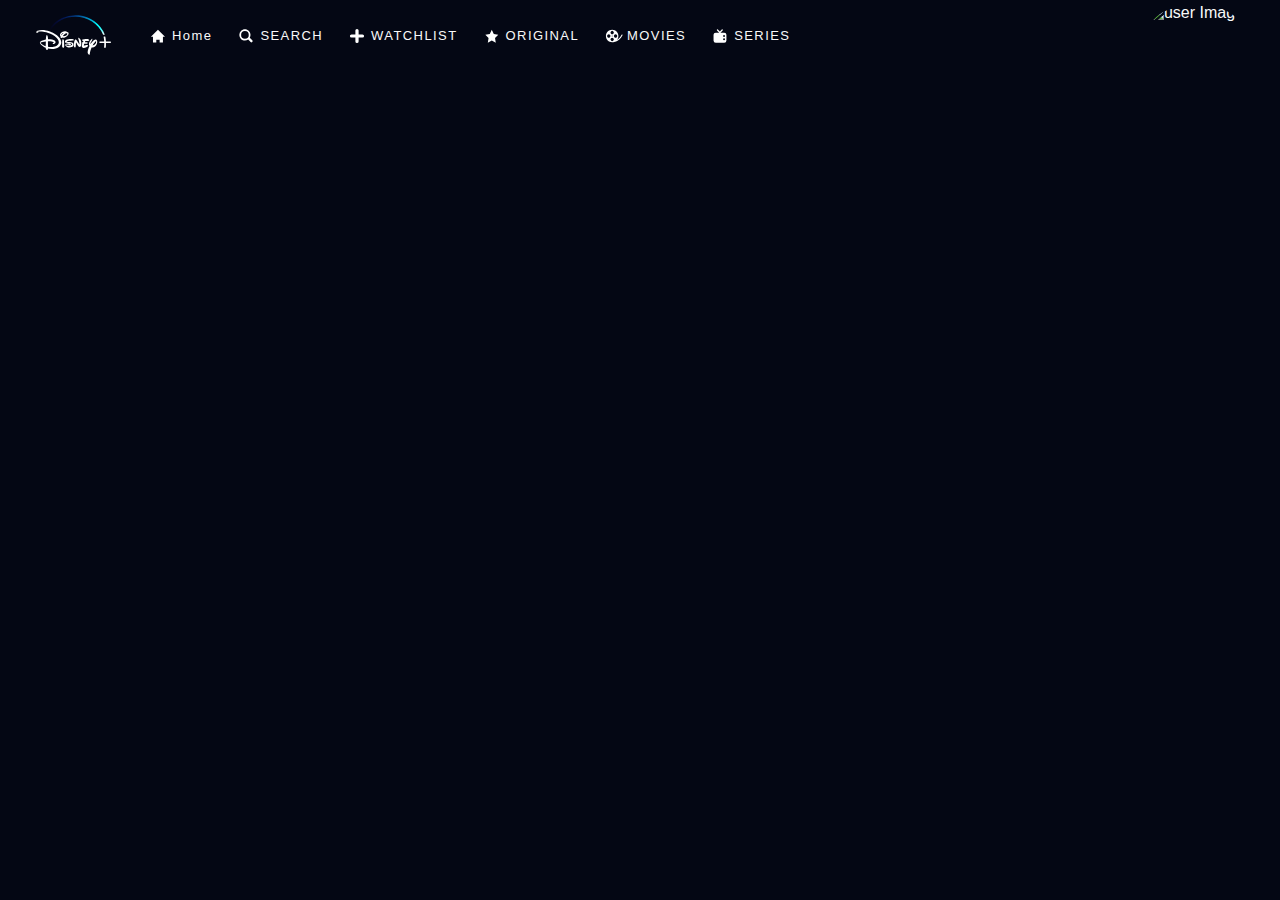
==== home.html @ 9d0f0da2 "home page created" ====
<!DOCTYPE html>
<html lang="en">

<head>
    <meta charset="UTF-8">
    <meta http-equiv="X-UA-Compatible" content="IE=edge">
    <meta name="viewport" content="width=device-width, initial-scale=1.0">

    <!-- css link -->

    <link rel="stylesheet" href="./stlye/style.css">

     <!-- fontawsome -->
     <link rel="stylesheet" href="https://cdnjs.cloudflare.com/ajax/libs/font-awesome/5.12.0-2/css/all.min.css" integrity="sha256-46r060N2LrChLLb5zowXQ72/iKKNiw/lAmygmHExk/o=" crossorigin="anonymous" />
    <title>home</title>
</head>

<body>
    <!-- nav bar start here -->


    <nav>

        <a href="#" class="logo"><img src="./assets/images/logo.svg" alt=""></a>


        <div class="nav-menu-container">

            <div class="nav-menu">

                <a href="home.html" class="anchor"><img src="././assets/images/home-icon.svg" alt="">
                    <span>Home</span></a>

                <a href="#">
                    <img src="./assets/images/search-icon.svg" alt="SEARCH">
                    <span>SEARCH</span>
                </a>

                <a href="#">
                    <img src="./assets/images/watchlist-icon.svg" alt="WATCHLIST">
                    <span>WATCHLIST</span>
                </a>

                <a href="#">
                    <img src="./assets/images/original-icon.svg" alt="WATCHLIST">
                    <span>ORIGINAL</span>
                </a>

                <a href="#">
                    <img src="./assets/images/movie-icon.svg" alt="WATCHLIST">
                    <span>MOVIES</span>
                </a>

                <a href="#">
                    <img src="./assets/images/series-icon.svg" alt="WATCHLIST">
                    <span>SERIES</span>
                </a>

            </div>

            <div class="sign-out">

                <img src="https://external-content.duckduckgo.com/iu/?u=https%3A%2F%2Fwww.dovercourt.org%2Fwp-content%2Fuploads%2F2019%2F11%2F610-6104451_image-placeholder-png-user-profile-placeholder-image-png.jpg&f=1&nofb=1&ipt=953c451a168a62d16426b066df848370c119ca93bd26d9f5854ab0ffd3c0f004&ipo=images" class="UserImg" alt="user Image">

                <div class="dropdown">
                    <span>Log Out</span>
                </div>

            </div>

        </div>


        <div class="openMenu" > <i class="fa fa-bars"></i>

            <div class="dropdown">

                <a href="home.html" class="anchor">
                    <span>HOME</span>
                </a>

                <a href="#">
                    SEARCH
                </a>

                <a href="#">
                    ORIGINAL
                </a>

                <a href="#">
                    MOVIES
                </a>

                <a href="#">
                    SERIES
                </a>

                <span class="logout-span">Log Out </span>
            </div>

        </div>
    </nav>




    <!-- nav bar end here -->

</body>

</html>
---- stlye/style.css ----
/* //Colors */


:root{
    --bg-color:#040714;
--background:#48cae4;
--text-primary:#f9f9f9;
--login-sign-up-btn:#0063e5;
--login-sign-up-btn-hover:#0483ee;
--nav-bg:#090b13;
--primary-font: Avenir-Roman, sans-serif;
}

::-webkit-scrollbar {
    width: 6px;
  }
  ::-webkit-scrollbar-thumb {
    background: #b6b8bf;
    border-radius: 4px;
  }


  html{
    scroll-behavior: smooth;
  }

*{
    box-sizing: border-box;
}

body{
    font-family: var(--primary-font);
    margin: 0;
    padding: 0;
    background-color: var(--bg-color);
    color: var(--text-primary);
}


a{
    color:var(--text-primary);
    text-decoration: none;
}

nav{
    position: fixed;
    top: 0;
    right: 0;
    left: 0;
    height: 70px;
    background-color: var(--bg-color);
    display: flex;

    align-items: center;
    padding: 0 36px;
    letter-spacing: 0px;
    z-index: 3;
}
nav .logo{
    padding: 0;
    width: 80px;
    margin-top: 0px;
    max-height: 70px;
    font-size: 0;
    display: inline-block;
    
}

nav img{
    display: block;
    width: 100%;
}

.container{
    display:  flex;
     flex: 1;
     align-items: center;
     height: 100%;
     justify-content: end;
}

.login-btn{
    background-color:rgba(0, 0, 0, .6);
    padding: 8px 16px;
    display: flex;
    margin-left:auto;
    align-items: center;
    height: 40px;
    text-transform: uppercase;
    letter-spacing: 1.5px;
    cursor: pointer;
    border: 1px solid var(--text-primary);
    border-radius: 4px;
    transition: all .2s ease 0s;

}

.login-btn:hover{
    background-color: #f9f9f9;
      color: #000;
      border-color: transparent;

}

.Container{
    height: 100vh;
    overflow: hidden;
    display: flex;
    flex-direction: column;
    text-align: center;
}
.Container .content{
    margin-bottom: 10vh;
    width: 100%;
    position: relative;
    min-height: 100vh;
    box-sizing: border-box;
    display: flex;
    justify-content: center;
    align-items: center;
    flex-direction: column;
    padding: 80px 40px;
    height: 100%;
}

.Container .content .cta{
    max-width: 650px;
    width: 100%;
    display: flex;
    flex-direction: column;
}

.Container .content .cta-logo-one{
    margin-bottom: 12px;
    max-width: 600px;
    min-height: 1px;
    display: block;
    width: 100%;
}

.Container .content .sign-up{
    font-weight: bold;
    color: var(--text-primary);
    background-color: var(--login-sign-up-btn);
    margin-bottom: 12px;
    width: 100%;
    letter-spacing: 1.5px;
    font-size: 18px;
    padding: 16.5px 0;
    border: 1px solid transparent;
    border-radius: 4px;
}

.Container .content .sign-up:hover{
    background-color: var(--login-sign-up-btn-hover);
}

.description{
color: hsla(0, 0%, 95.3%, 1);
font-size: 11px;
margin:0 0 24px;
line-height: 1.5;
letter-spacing: 1.5px;
}
.cta-logo-two{
    max-width:600px;
    margin-bottom: 20px;
    display: inline-block;
    vertical-align: bottom;
    width: 100%;
}

.BgImage{
    z-index: -1;
    position: absolute;
    top: 0;
    right: 0;
    left: 0;
    height: 100%;
    width: 100%;
    background-position: top;
    background-size: cover;
    background-repeat: no-repeat;
}

.nav-menu-container{
    display: flex;
    height: 100%;
    width: 100%;
}

.nav-menu{
    align-items: center;
    display: flex;
    flex-flow: row nowrap;
    height: 100%;
    justify-content: flex-end;
    margin-top: 1px;
    padding: 0px;
    position: relative;
    margin-right: auto;
    margin-left: 25px;
}
.nav-menu  .anchor{
    display: flex;
    align-items: center;
    padding: 0 12px;
}

.nav-menu a img{
    height: 20px;
    min-width: 20px;
    width: 20px;
    margin-right: 4px;
    z-index: auto;
}

.nav-menu span{
    color:rgb(249, 249, 249);
    font-size: 13px;
    letter-spacing: 1.42px;
    line-height: 1.08;
    padding: 2px 0px;
    white-space: nowrap;
    position: relative;
}

.nav-menu span:before{
background-color: rgb(249, 249, 249);
border-radius: 0px 0px 4px 4px;
bottom: -6px;
content: "";
height: 2px;
left: 0px;
opacity: 0;
position: absolute;
right: 0px;
transform-origin: left center;
transform: scaleX(0);
transition: all 250ms cubic-bezier(0.25,0.45,0.45,0.94) 0s;
visibility: hidden;
width: auto;
}

.nav-menu a:hover{
    cursor: pointer;  
}

.nav-menu a:hover span:before{
    transform: scaleX(1);
    visibility: visible;
    opacity: 1 !important;
}


.nav-menu a{
    display: flex;
    align-items: center;
    padding:  0 12px;
}

.sign-out .UserImg{
border-radius: 50%;
width: 100%;
height: 85%;
margin-top: 4px;
}

.sign-out:hover{
    cursor: pointer;
}

.sign-out:hover .dropdown{
opacity: 1;
transition-duration: 1s;
}


.sign-out .dropdown{
    position: absolute;
    top: 68px;
    right: 10px;
    background: rgb(19, 19, 19);
    border: 1px solid rgba(151 ,151,151,0.34);
    border-radius: 4px;
    padding: 10px;
    font-size: 14px;
    letter-spacing: 3px;
    width: 100px;
    opacity: 0;
}
.sign-out .dropdown span{
    cursor: pointer;
}

.openMenu{
    width: 100%;
    display: flex;
    position: relative;
    justify-content: end;
}
.openMenu:hover{
cursor: pointer;
}

.openMenu:hover .dropdown{
    opacity: 1;
    transition-duration: 1s;
}
.openMenu .dropdown{
    position: absolute;
    top: 48px;
    right:5px;
    background: rgb(19, 19, 19);
    border: 1px solid rgba(151, 151, 151, 0.34);
    border-radius: 4px;
    box-shadow: RGB(0 0 0 / 50%) 0px 0px 18px 0px;
    padding: 10px;
    font-size: 14px;
    letter-spacing: 3px;
    width: 150px;
    opacity: 0;
    display: flex;
    flex-direction: column;
}

.logout-span{
    text-transform: uppercase;
}

.openMenu a{
    margin-bottom: 20px;
}

.openMenu span{
    cursor: pointer;
    text-transform: capitalize;
}













@media (max-width: 968px) {
    .nav-menu-container{
        display: none;
    }

}

@media (min-width:968px){
    .openMenu{
        display: none;
    }
}

@media only screen and (min-width:768px){
    body{
        font-size: 16px;
    };
};

@media only screen and (min-width:480px) and (max-width:786){
    body{
        font-size: 15px;
    };
};


@media only screen and (min-width:479px){
    body{
        font-size: 14px;
    };
};
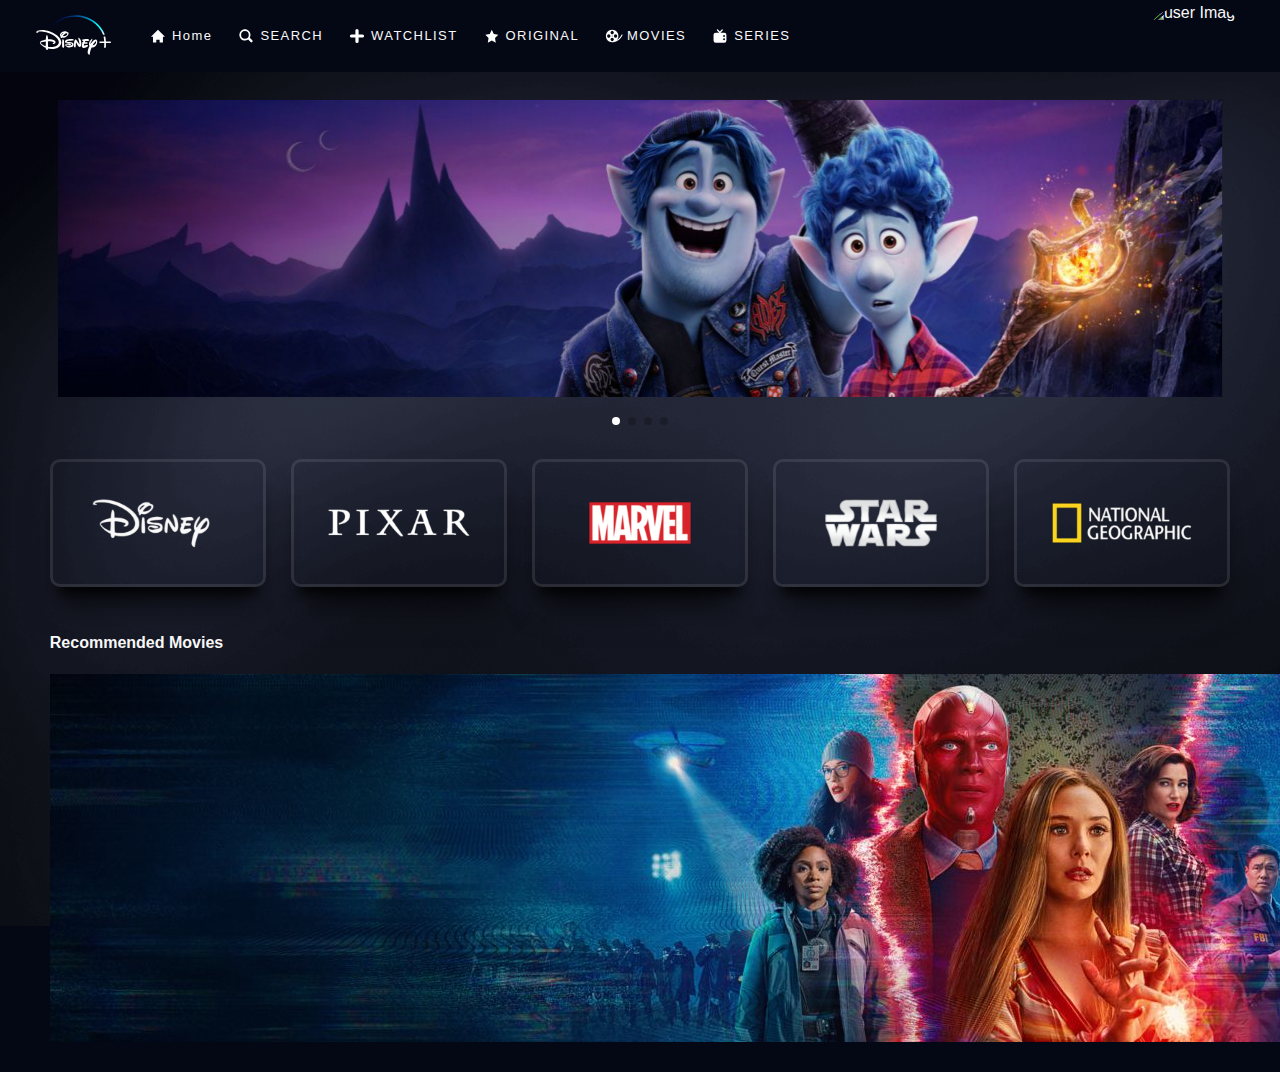
==== commit a2e29516: "recommend padge" ====
--- a/home.html
+++ b/home.html
@@ -12,6 +12,67 @@
 
      <!-- fontawsome -->
      <link rel="stylesheet" href="https://cdnjs.cloudflare.com/ajax/libs/font-awesome/5.12.0-2/css/all.min.css" integrity="sha256-46r060N2LrChLLb5zowXQ72/iKKNiw/lAmygmHExk/o=" crossorigin="anonymous" />
+
+     <!-- swiper css -->
+     <link rel="stylesheet" href="https://cdn.jsdelivr.net/npm/swiper@9/swiper-bundle.min.css" />
+<style>
+.Home-main{
+    position: relative;
+    min-height: calc(100vh - 250px);
+    overflow-x: hidden;
+    display: block;
+  padding: 0 calc(3.5vw + 5px);
+  top: 72px;
+}
+
+.Home-main::after{
+background: url("./assets/images/home-background.png") center center / cover no-repeat fixed;
+content: "";
+position: absolute;
+inset: 0px;
+opacity: 1;
+z-index: -1;
+}
+
+
+.CarouselContainer{
+    margin-top: 20px;
+    padding-bottom: 20px;
+    position: relative;
+}
+
+.carousel__item{
+    width: 100%;
+    border-radius: 4px;
+    cursor: pointer;
+    position: relative;
+}
+
+.carousel__item a{
+    border-radius: 4px;
+    box-shadow: rgba(0, 0, 0, 0.16) 0px 3px 6px,rgba(0, 0, 0, 0.23);
+    cursor: pointer;
+    display: block;
+    position: relative;
+    padding: 4px;
+   
+}
+
+.carousel__item img{
+    width: 100%;
+    padding: 4px;
+}
+
+.carousel__item a:hover{
+    padding: 0;
+    border: 4px solid rgba(249, 249, 249, 0.8);
+    transition-duration: 200ms;
+}
+.swiper-pagination-bullet-active {
+    background: #ffffff;
+}
+</style>
+
     <title>home</title>
 </head>
 
@@ -71,7 +132,7 @@
         </div>
 
 
-        <div class="openMenu" > <i class="fa fa-bars"></i>
+        <div class="openMenu"  > <i class="fa fa-bars"></i>
 
             <div class="dropdown">
 
@@ -101,11 +162,151 @@
         </div>
     </nav>
 
-
-
-
     <!-- nav bar end here -->
 
+
+     <!-- MOvie slider start -->
+
+    <div class="Home-main">
+
+          <div class="CarouselContainer" >
+
+          
+          <div class="swiper mySwiper">
+            <div class="swiper-wrapper">
+              <div class="swiper-slide">
+                <div class="carousel__item">
+                    <a href="#"  >
+                        <img src="./assets/images/sliderImg1.jpg" alt="">
+                    </a>
+                </div>
+              </div>
+              <div class="swiper-slide">
+                <div class="carousel__item">
+                    <a href="#"  >
+                        <img src="./assets/images/sliderImg2.jpg" alt="">
+                    </a>
+                </div>
+              </div>
+              <div class="swiper-slide">
+                <div class="carousel__item">
+                    <a href="#"  >
+                        <img src="./assets/images/sliderImg3.jpg" alt="">
+                    </a>
+                </div>
+              </div>
+              <div class="swiper-slide">
+                <div class="carousel__item">
+                    <a href="#"  >
+                        <img src="./assets/images/sliderImg4.jpg" alt="">
+                    </a>
+                </div>
+              </div>
+          
+            </div>
+            <!-- <div class="swiper-pagination"></div> -->
+          </div>
+
+          <div class="swiper-pagination" style="position:absolute;bottom: 0;margin-top: 20px;"></div>
+        </div>
+
+
+<!-- viwer slide start here -->
+
+        <div class="viewer-container">
+
+            <div class="wrap">
+                <img src="./assets/images/viewers-disney.png" alt="">
+                <video autoplay="true" loop="true" playsInline="true">
+                    <source src="./assets/videos/1564674844-disney.mp4" type="video/mp4">
+                </video>
+            </div>
+
+            <div class="wrap">
+                <img src="./assets/images/viewers-pixar.png" alt="">
+                <video autoplay="true" loop="true" playsInline="true">
+                    <source src="./assets/videos/1564676714-pixar.mp4" type="video/mp4">
+                </video>
+            </div>
+
+            <div class="wrap">
+                <img src="./assets/images/viewers-marvel.png" alt="">
+                <video autoplay="true" loop="true" playsInline="true">
+                    <source src="./assets/videos/1564676115-marvel.mp4" type="video/mp4">
+                </video>
+            </div>
+
+            <div class="wrap">
+                <img src="./assets/images/viewers-starwars.png" alt="">
+                <video autoplay="true" loop="true" playsInline="true">
+                    <source src="./assets/videos/1608229455-star-wars.mp4" type="video/mp4">
+                </video>
+            </div>
+
+            <div class="wrap">
+                <img src="./assets/images/viewers-national.png" alt="">
+                <video autoplay="true" loop="true" playsInline="true">
+                    <source src="./assets/videos/1564676296-national-geographic.mp4" type="video/mp4">
+                </video>
+            </div>
+
+        </div>
+        
+        <!-- viwer slide end here -->
+        
+<!-- recommended for you -->
+
+<div class="recommended-container">
+      
+    <h4>Recommended Movies</h4>
+
+<div class="content">
+
+    <div class="wrap">
+
+ <img src="./assets/images/sliderImg3.jpg" alt=""> 
+
+    </div>
+
+</div>
+
+
+
+</div>
+
+
+
+
+
+
+<!-- recommended for you -->
+
+          <!-- MOvie slider end -->
+
+    </div>
+
+   <!-- Swiper JS -->
+   <script src="https://cdn.jsdelivr.net/npm/swiper@9/swiper-bundle.min.js"></script>
+
+   <!-- Initialize Swiper -->
+   <script>
+     var swiper = new Swiper(".mySwiper", {
+        autoplay: {
+        delay: 2500,
+        disableOnInteraction: false,
+      },
+       pagination: {
+         el: ".swiper-pagination",
+       },
+       slidesPerView: 1,
+    //   spaceBetween: 30,
+      loop: true,
+     });
+   </script>
+
+
+   
+
 </body>
 
 </html>--- a/stlye/style.css
+++ b/stlye/style.css
@@ -304,10 +304,7 @@
 cursor: pointer;
 }
 
-.openMenu:hover .dropdown{
-    opacity: 1;
-    transition-duration: 1s;
-}
+
 .openMenu .dropdown{
     position: absolute;
     top: 48px;
@@ -321,8 +318,15 @@
     letter-spacing: 3px;
     width: 150px;
     opacity: 0;
+    display: none;
     display: flex;
     flex-direction: column;
+}
+
+.openMenu:hover .dropdown{
+    opacity: 1;
+    display: block;
+    transition-duration: 1s;
 }
 
 .logout-span{
@@ -338,11 +342,73 @@
     text-transform: capitalize;
 }
 
-
-
-
-
-
+/* viwer slide  css */
+
+.viewer-container{
+    padding: 30px 0 26px;
+    display: grid;
+    grid-gap: 25px;
+    gap: 25px;
+grid-template-columns: repeat(5, minmax(0,1fr));
+}
+
+.viewer-container .wrap{
+    padding-top: 56.25%;
+    border-radius: 10px;
+    cursor: pointer;
+    overflow: hidden;
+    box-shadow: RGB(0 0 0 / 69%) 0px 26px 30px -10px,RGB(0 0 0 / 73%) 0px 16px 10px -10px;
+    position: relative;
+    transition: all 250ms cubic-bezier(0.25, 0.46,0.45,0.94) 0s;
+    border: 3px solid rgba(249, 249, 249, 0.1);
+}
+
+.viewer-container .wrap img{
+inset: 0px;
+display: block;
+height: 100%;
+object-fit: cover;
+opacity: 1;
+position: absolute;
+transition: opacity 500ms ease-in-out 0s;
+width: 100%;
+z-index: 1;
+top: 0;
+}
+
+.viewer-container .wrap video{
+    width:100% ;
+    height: 100%;
+    position: absolute;
+    top: 0px;
+    opacity:0 ;
+    z-index: 0;
+}
+
+.wrap:hover{
+    box-shadow: RGB(0 0 0 / 80%) 0px 40px 58px -16px,RGB(0 0 0 / 72%) 0px 30px 22px -10px;
+    transform: scale(1.05);
+    border-color: rgba(249 , 249,249, 0.8);
+}
+
+.wrap:hover video{
+    opacity: 1;
+}
+
+/* viwer slide  css */
+
+/* recommended css */
+
+
+.recommended-container{
+    padding:  0 0 26px;
+    
+}
+
+
+
+
+/* recommended css */
 
 
 
@@ -367,6 +433,11 @@
     body{
         font-size: 16px;
     };
+    .viewer-container{
+        grid-template-columns: repeat(1,minmax
+        (0, 1fr))
+    }
+
 };
 
 @media only screen and (min-width:480px) and (max-width:786){
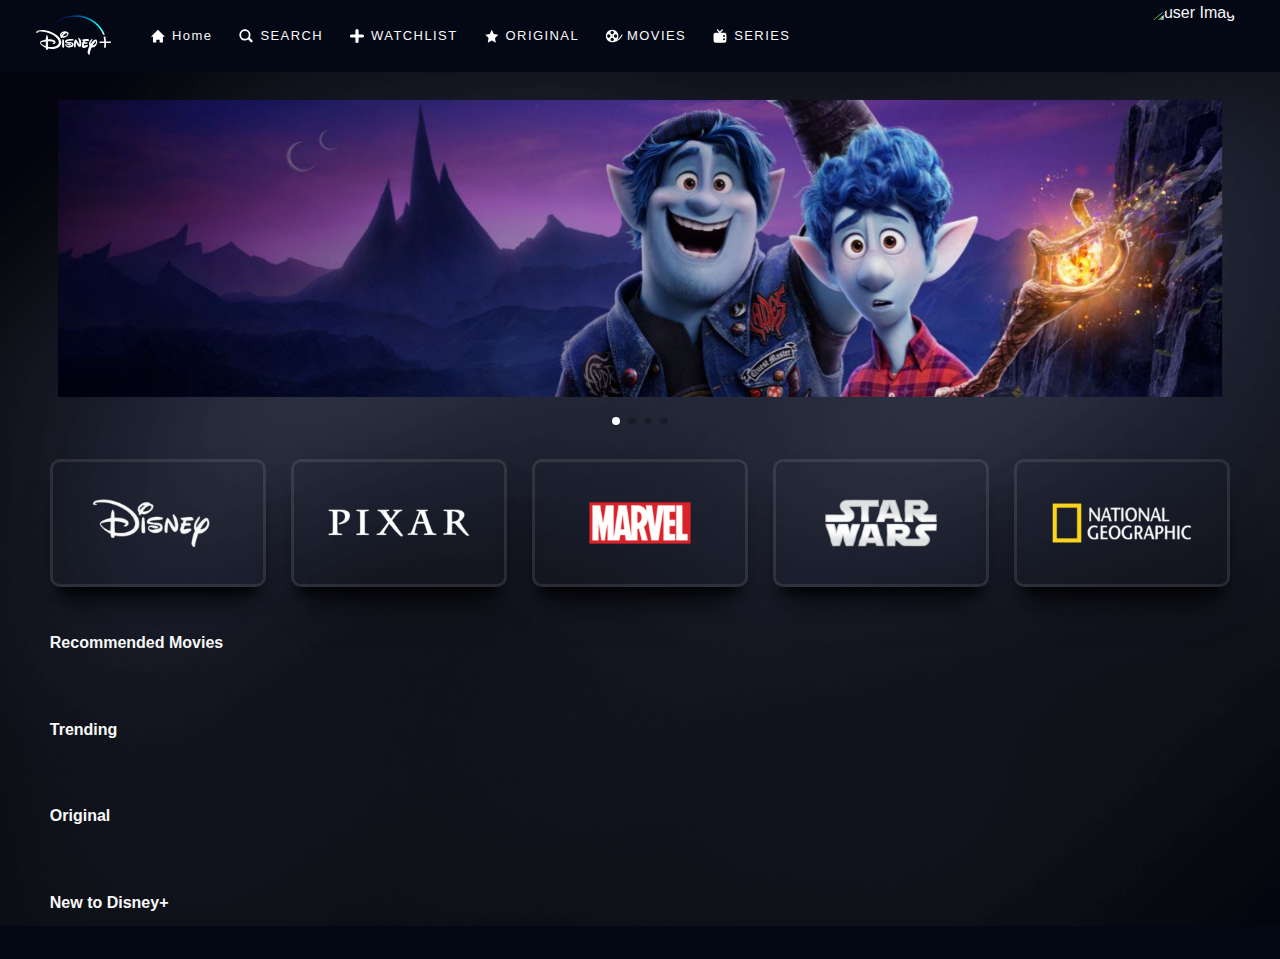
==== commit 8fe6cbe4: "integrated firebase to project and created  movie divs" ====
--- a/home.html
+++ b/home.html
@@ -10,68 +10,70 @@
 
     <link rel="stylesheet" href="./stlye/style.css">
 
-     <!-- fontawsome -->
-     <link rel="stylesheet" href="https://cdnjs.cloudflare.com/ajax/libs/font-awesome/5.12.0-2/css/all.min.css" integrity="sha256-46r060N2LrChLLb5zowXQ72/iKKNiw/lAmygmHExk/o=" crossorigin="anonymous" />
-
-     <!-- swiper css -->
-     <link rel="stylesheet" href="https://cdn.jsdelivr.net/npm/swiper@9/swiper-bundle.min.css" />
-<style>
-.Home-main{
-    position: relative;
-    min-height: calc(100vh - 250px);
-    overflow-x: hidden;
-    display: block;
-  padding: 0 calc(3.5vw + 5px);
-  top: 72px;
-}
-
-.Home-main::after{
-background: url("./assets/images/home-background.png") center center / cover no-repeat fixed;
-content: "";
-position: absolute;
-inset: 0px;
-opacity: 1;
-z-index: -1;
-}
-
-
-.CarouselContainer{
-    margin-top: 20px;
-    padding-bottom: 20px;
-    position: relative;
-}
-
-.carousel__item{
-    width: 100%;
-    border-radius: 4px;
-    cursor: pointer;
-    position: relative;
-}
-
-.carousel__item a{
-    border-radius: 4px;
-    box-shadow: rgba(0, 0, 0, 0.16) 0px 3px 6px,rgba(0, 0, 0, 0.23);
-    cursor: pointer;
-    display: block;
-    position: relative;
-    padding: 4px;
-   
-}
-
-.carousel__item img{
-    width: 100%;
-    padding: 4px;
-}
-
-.carousel__item a:hover{
-    padding: 0;
-    border: 4px solid rgba(249, 249, 249, 0.8);
-    transition-duration: 200ms;
-}
-.swiper-pagination-bullet-active {
-    background: #ffffff;
-}
-</style>
+    <!-- fontawsome -->
+    <link rel="stylesheet" href="https://cdnjs.cloudflare.com/ajax/libs/font-awesome/5.12.0-2/css/all.min.css"
+        integrity="sha256-46r060N2LrChLLb5zowXQ72/iKKNiw/lAmygmHExk/o=" crossorigin="anonymous" />
+
+    <!-- swiper css -->
+    <link rel="stylesheet" href="https://cdn.jsdelivr.net/npm/swiper@9/swiper-bundle.min.css" />
+    <style>
+        .Home-main {
+            position: relative;
+            min-height: calc(100vh - 250px);
+            overflow-x: hidden;
+            display: block;
+            padding: 0 calc(3.5vw + 5px);
+            top: 72px;
+        }
+
+        .Home-main::after {
+            background: url("./assets/images/home-background.png") center center / cover no-repeat fixed;
+            content: "";
+            position: absolute;
+            inset: 0px;
+            opacity: 1;
+            z-index: -1;
+        }
+
+
+        .CarouselContainer {
+            margin-top: 20px;
+            padding-bottom: 20px;
+            position: relative;
+        }
+
+        .carousel__item {
+            width: 100%;
+            border-radius: 4px;
+            cursor: pointer;
+            position: relative;
+        }
+
+        .carousel__item a {
+            border-radius: 4px;
+            box-shadow: rgba(0, 0, 0, 0.16) 0px 3px 6px, rgba(0, 0, 0, 0.23);
+            cursor: pointer;
+            display: block;
+            position: relative;
+            padding: 4px;
+
+        }
+
+        .carousel__item img {
+            width: 100%;
+            padding: 4px;
+        }
+
+        .carousel__item a:hover {
+            padding: 0;
+            border: 4px solid rgba(249, 249, 249, 0.8);
+            transition-duration: 200ms;
+        }
+
+        .swiper-pagination-bullet-active {
+            background: #ffffff;
+        }
+    </style>
 
     <title>home</title>
 </head>
@@ -121,7 +123,8 @@
 
             <div class="sign-out">
 
-                <img src="https://external-content.duckduckgo.com/iu/?u=https%3A%2F%2Fwww.dovercourt.org%2Fwp-content%2Fuploads%2F2019%2F11%2F610-6104451_image-placeholder-png-user-profile-placeholder-image-png.jpg&f=1&nofb=1&ipt=953c451a168a62d16426b066df848370c119ca93bd26d9f5854ab0ffd3c0f004&ipo=images" class="UserImg" alt="user Image">
+                <img src="https://external-content.duckduckgo.com/iu/?u=https%3A%2F%2Fwww.dovercourt.org%2Fwp-content%2Fuploads%2F2019%2F11%2F610-6104451_image-placeholder-png-user-profile-placeholder-image-png.jpg&f=1&nofb=1&ipt=953c451a168a62d16426b066df848370c119ca93bd26d9f5854ab0ffd3c0f004&ipo=images"
+                    class="UserImg" alt="user Image">
 
                 <div class="dropdown">
                     <span>Log Out</span>
@@ -132,7 +135,7 @@
         </div>
 
 
-        <div class="openMenu"  > <i class="fa fa-bars"></i>
+        <div class="openMenu"> <i class="fa fa-bars"></i>
 
             <div class="dropdown">
 
@@ -165,53 +168,53 @@
     <!-- nav bar end here -->
 
 
-     <!-- MOvie slider start -->
+    <!-- MOvie slider start -->
 
     <div class="Home-main">
 
-          <div class="CarouselContainer" >
-
-          
-          <div class="swiper mySwiper">
-            <div class="swiper-wrapper">
-              <div class="swiper-slide">
-                <div class="carousel__item">
-                    <a href="#"  >
-                        <img src="./assets/images/sliderImg1.jpg" alt="">
-                    </a>
+        <div class="CarouselContainer">
+
+
+            <div class="swiper mySwiper">
+                <div class="swiper-wrapper">
+                    <div class="swiper-slide">
+                        <div class="carousel__item">
+                            <a href="#">
+                                <img src="./assets/images/sliderImg1.jpg" alt="">
+                            </a>
+                        </div>
+                    </div>
+                    <div class="swiper-slide">
+                        <div class="carousel__item">
+                            <a href="#">
+                                <img src="./assets/images/sliderImg2.jpg" alt="">
+                            </a>
+                        </div>
+                    </div>
+                    <div class="swiper-slide">
+                        <div class="carousel__item">
+                            <a href="#">
+                                <img src="./assets/images/sliderImg3.jpg" alt="">
+                            </a>
+                        </div>
+                    </div>
+                    <div class="swiper-slide">
+                        <div class="carousel__item">
+                            <a href="#">
+                                <img src="./assets/images/sliderImg4.jpg" alt="">
+                            </a>
+                        </div>
+                    </div>
+
                 </div>
-              </div>
-              <div class="swiper-slide">
-                <div class="carousel__item">
-                    <a href="#"  >
-                        <img src="./assets/images/sliderImg2.jpg" alt="">
-                    </a>
-                </div>
-              </div>
-              <div class="swiper-slide">
-                <div class="carousel__item">
-                    <a href="#"  >
-                        <img src="./assets/images/sliderImg3.jpg" alt="">
-                    </a>
-                </div>
-              </div>
-              <div class="swiper-slide">
-                <div class="carousel__item">
-                    <a href="#"  >
-                        <img src="./assets/images/sliderImg4.jpg" alt="">
-                    </a>
-                </div>
-              </div>
-          
-            </div>
-            <!-- <div class="swiper-pagination"></div> -->
-          </div>
-
-          <div class="swiper-pagination" style="position:absolute;bottom: 0;margin-top: 20px;"></div>
-        </div>
-
-
-<!-- viwer slide start here -->
+                <!-- <div class="swiper-pagination"></div> -->
+            </div>
+
+            <div class="swiper-pagination" style="position:absolute;bottom: 0;margin-top: 20px;"></div>
+        </div>
+
+
+        <!-- viwer slide start here -->
 
         <div class="viewer-container">
 
@@ -251,61 +254,84 @@
             </div>
 
         </div>
-        
+
         <!-- viwer slide end here -->
-        
-<!-- recommended for you -->
-
-<div class="recommended-container">
-      
-    <h4>Recommended Movies</h4>
-
-<div class="content">
-
-    <div class="wrap">
-
- <img src="./assets/images/sliderImg3.jpg" alt=""> 
+
+        <!-- recommended for you -->
+
+        <div class="recommended-container movieDivContainer">
+
+            <h4>Recommended Movies</h4>
+
+            <div class="content">
+
+            </div>
+
+
+        </div>
+
+
+        <div class="trending-container movieDivContainer">
+
+            <h4>Trending </h4>
+
+            <div class="content">
+
+            </div>
+        </div>
+
+        <div class="original-container movieDivContainer">
+
+            <h4>Original</h4>
+
+            <div class="content">
+
+            </div>
+        </div>
+
+        <div class="newtodisney-container movieDivContainer">
+
+            <h4>New to Disney+</h4>
+
+            <div class="content">
+
+            </div>
+        </div>
+
+
+
+
+
+
+        <!-- recommended for you -->
+
+        <!-- MOvie slider end -->
 
     </div>
 
-</div>
-
-
-
-</div>
-
-
-
-
-
-
-<!-- recommended for you -->
-
-          <!-- MOvie slider end -->
-
-    </div>
-
-   <!-- Swiper JS -->
-   <script src="https://cdn.jsdelivr.net/npm/swiper@9/swiper-bundle.min.js"></script>
-
-   <!-- Initialize Swiper -->
-   <script>
-     var swiper = new Swiper(".mySwiper", {
-        autoplay: {
-        delay: 2500,
-        disableOnInteraction: false,
-      },
-       pagination: {
-         el: ".swiper-pagination",
-       },
-       slidesPerView: 1,
-    //   spaceBetween: 30,
-      loop: true,
-     });
-   </script>
-
-
-   
+    <script type="module" src="./index.js"></script>
+
+    <!-- Swiper JS -->
+    <script src="https://cdn.jsdelivr.net/npm/swiper@9/swiper-bundle.min.js"></script>
+
+    <!-- Initialize Swiper -->
+    <script>
+        var swiper = new Swiper(".mySwiper", {
+            autoplay: {
+                delay: 2500,
+                disableOnInteraction: false,
+            },
+            pagination: {
+                el: ".swiper-pagination",
+            },
+            slidesPerView: 1,
+            //   spaceBetween: 30,
+            loop: true,
+        });
+    </script>
+
+
+
 
 </body>
 
--- a/stlye/style.css
+++ b/stlye/style.css
@@ -385,13 +385,13 @@
     z-index: 0;
 }
 
-.wrap:hover{
+.viewer-container .wrap:hover{
     box-shadow: RGB(0 0 0 / 80%) 0px 40px 58px -16px,RGB(0 0 0 / 72%) 0px 30px 22px -10px;
     transform: scale(1.05);
     border-color: rgba(249 , 249,249, 0.8);
 }
 
-.wrap:hover video{
+.viewer-container .wrap:hover video{
     opacity: 1;
 }
 
@@ -400,18 +400,49 @@
 /* recommended css */
 
 
-.recommended-container{
+.movieDivContainer{
     padding:  0 0 26px;
-    
-}
-
-
-
+
+}
+
+.movieDivContainer .content{
+    display: grid;
+    grid-gap:25px;
+    gap:25px;
+    grid-template-columns: repeat(4, minmax(0,1fr));
+}
+
+.movieDivContainer .content .wrap{
+padding-top: 56.26%;
+border-radius: 10px;
+box-shadow: RGB(0 0 0 / 69%) 0px 26px 30px -10px,RGB(0 0 0 / 73%) 0px 16px 10px -10px;
+cursor: pointer;
+overflow: hidden;
+position: relative;
+transition: all 250ms cubic-bezier(0.25,0.46,0.45,0.94) 0s;
+border: 3px solid rgba(249, 249,249, 0.1);
+}
+
+.movieDivContainer .content .wrap  img{
+    inset: 0px;
+    display: block;
+    height: 100%;
+    object-fit: cover;
+    opacity: 1;
+    position: absolute;
+    transition: opacity 500ms ease-in-out 0s;
+    width: 100%;
+    z-index: 1;
+    top: 0;
+}
+
+.movieDivContainer .wrap:hover{
+    box-shadow: RGB(0 0 0 /80%) 0px 40px 58px -16px,RGB(0 0 0 / 72%)0px 30px 22px -10px;
+    transition: scale(1.05);
+    border-color: rgba(249, 249,249, 0.8);
+}
 
 /* recommended css */
-
-
-
 
 
 
@@ -436,6 +467,9 @@
     .viewer-container{
         grid-template-columns: repeat(1,minmax
         (0, 1fr))
+    };
+    .content{
+        grid-template-columns: repeat(1,minmax(0,1fr))
     }
 
 };
